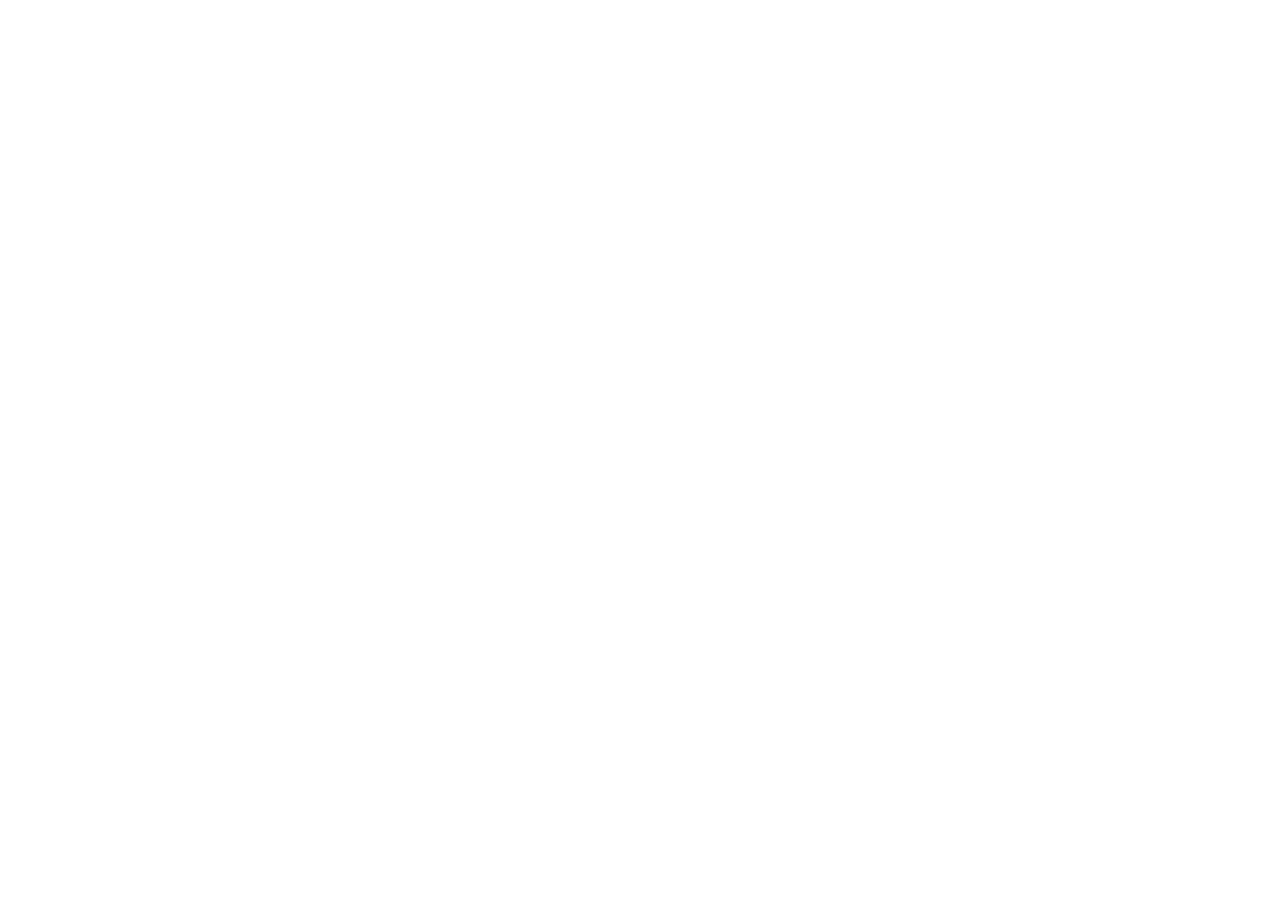
==== history.html @ 446a3a8b "message" ====
<!DOCTYPE html>
<html>
  <head>
    <meta charset="utf-8">
    <title>The History</title>
  <link href="https://fonts.googleapis.com/css?family=Montserrat+Subrayada|Oswald|Poppins" rel="stylesheet">
    <link rel="stylesheet" href="css/style.css">
  </head>
  <body>







<!-- All content above this line -->
    <script src="https://ajax.googleapis.com/ajax/libs/jquery/3.1.1/jquery.min.js"></script>
    <script src="js/script.js"></script>
    <script>
    jQuery(document).ready(function() {
      $('#header').load('header.html');
      $('#footer').load('footer.html');
    });
    </script>
  </body>
</html>
---- css/style.css ----
@import url("https://fonts.googleapis.com/css?family=Montserrat+Subrayada%7COswald%7CPoppins");
@import url("https://fonts.googleapis.com/css?family=Montserrat+Subrayada%7COswald%7CPoppins");
body {
  margin: 0px; }

.box {
  box-sizing: border-box;
  background-color: black;
  height: 100px; }

img.large {
  box-sizing: border-box;
  border: 25px solid #a9d416;
  height: 100%;
  width: 100%;
  object-fit: cover; }

.sciImage {
  height: 500px;
  color: black;
  width: 100%; }

/*# sourceMappingURL=style.css.map */
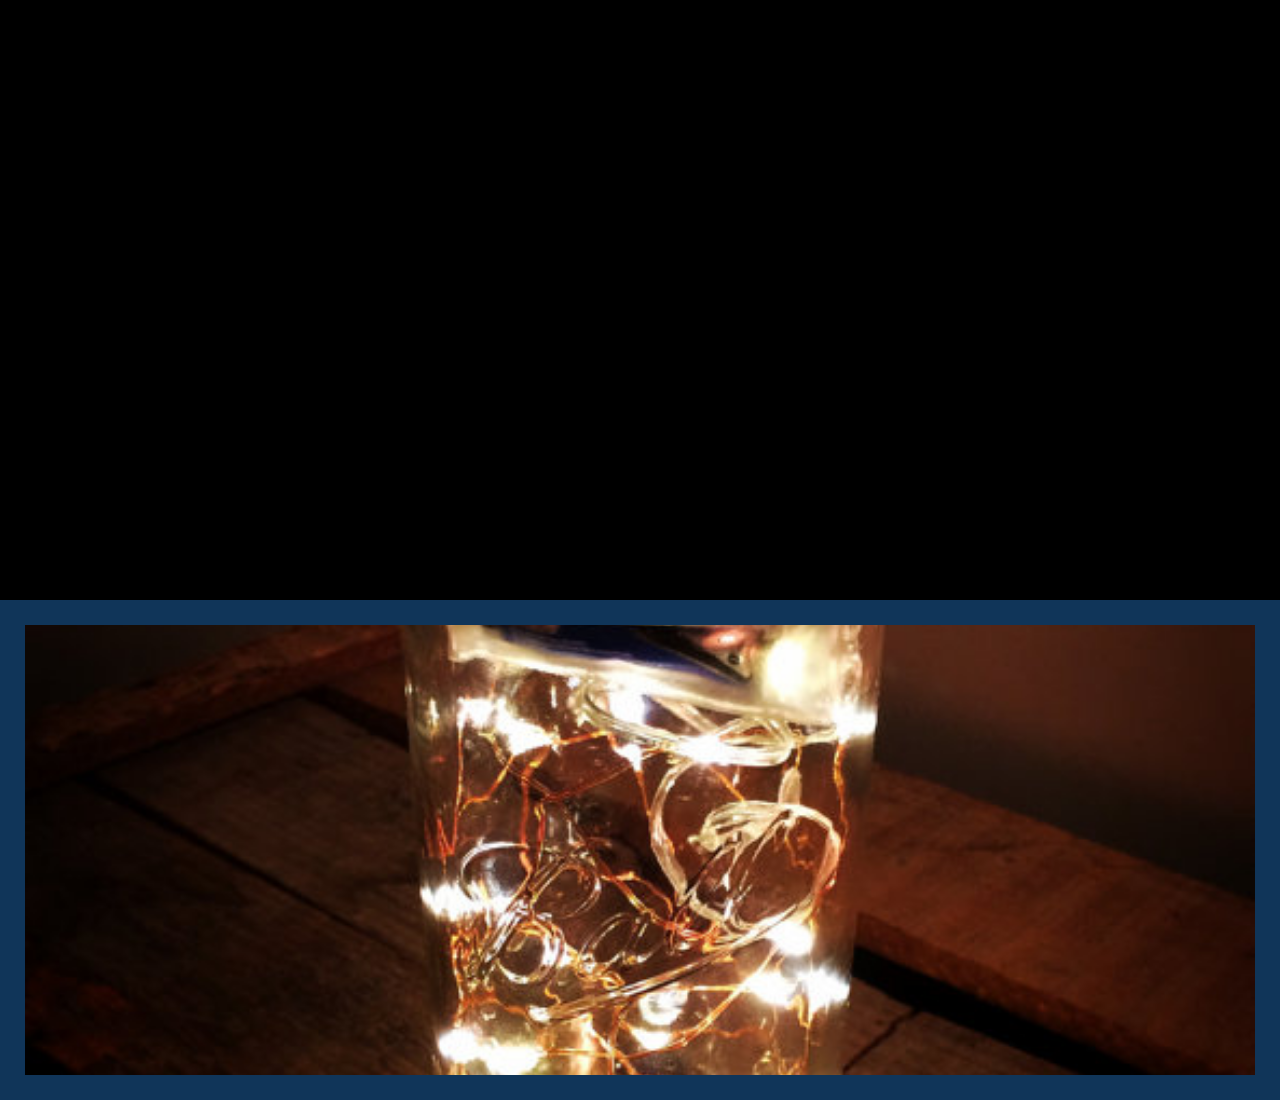
==== commit 5ee90bbe: "message" ====
--- a/history.html
+++ b/history.html
@@ -8,6 +8,38 @@
   </head>
   <body>
 
+<!-- <div class="cloud">this is the chrome experiment
+</div> -->
+<div class="boxtop">
+</div>
+
+
+<!-- GOOD GOOD FOR IMAGE CLICKED- IMAGE A works-->
+<div class ="box">
+
+<div class="hisImageLG imageclickA">
+<img src="images/past.jpg" class="large clickedimageA" alt="AoneLuciferase_Crystal_Structure" />
+
+
+<div class="image-with-text">
+  <div class="image-small">
+    <img src="images/past.jpg" class="small" alt="Pachystomias" />
+  </div>
+  <div class="textA">
+
+  <h1>A Miner's Light</h1>
+  <p>
+Before the development of the safety lamp for use in coal mines, dried fish skins were used in Britain and Europe as a weak source of light. This experimental form of illumination avoided the necessity of using candles which risked sparking explosions.
+  </p>
+  <p>
+Darwin also observed a luminous "jelly-fish of the genus Dianaea"and noted that "When the waves scintillate with bright green sparks, I believe it is generally owing to minute crustacea. But there can be no doubt that very many other pelagic animals, when alive, are phosphorescent."
+
+  </p>
+  </div>
+</div>
+</div>
+</div>
+<!-- ENDING GOOD IMAGE CLICK CODE -->
 
 
 
--- a/css/style.css
+++ b/css/style.css
@@ -1,12 +1,40 @@
 @import url("https://fonts.googleapis.com/css?family=Montserrat+Subrayada%7COswald%7CPoppins");
 @import url("https://fonts.googleapis.com/css?family=Montserrat+Subrayada%7COswald%7CPoppins");
+H1 {
+  font-family: 'Montserrat Subrayada', sans-serif;
+  color: white;
+  font-size: 60 px; }
+
+H2 {
+  font-family: 'Oswald', sans-serif;
+  color: white;
+  text-transform: uppercase;
+  font-size: 40 px; }
+
+p {
+  font-family: 'Poppins', sans-serif;
+  color: white;
+  font-size: 18 px; }
+
 body {
   margin: 0px; }
 
 .box {
   box-sizing: border-box;
   background-color: black;
-  height: 100px; }
+  overflow: hidden; }
+
+.boxtop {
+  box-sizing: border-box;
+  background-color: black;
+  height: 600px;
+  overflow: hidden; }
+
+.sciImageLG {
+  height: 500px;
+  color: black;
+  width: 100%;
+  z-index: 100; }
 
 img.large {
   box-sizing: border-box;
@@ -15,9 +43,103 @@
   width: 100%;
   object-fit: cover; }
 
-.sciImage {
+.sciImageLG {
+  position: relative; }
+
+.image-with-text {
+  background-color: black;
+  height: 500px;
+  position: absolute;
+  top: 0;
+  left: 0;
+  z-index: -10; }
+
+.image-small {
+  width: 45%;
+  height: 500px;
+  float: left; }
+
+.small {
+  width: 100%;
+  height: 100%;
+  object-fit: cover;
+  float: left; }
+
+.textH {
+  float: right;
+  width: 45%; }
+
+h1 {
+  color: #ffffff;
+  background-color: black; }
+
+h2 {
+  background-color: black; }
+
+p {
+  background-color: black; }
+
+body {
+  margin: 0px; }
+
+.box {
+  box-sizing: border-box;
+  background-color: black;
+  overflow: hidden; }
+
+.boxtop {
+  box-sizing: border-box;
+  background-color: black;
+  height: 600px;
+  overflow: hidden; }
+
+.hisImageLG {
   height: 500px;
   color: black;
-  width: 100%; }
+  width: 100%;
+  z-index: 100; }
+
+img.large {
+  box-sizing: border-box;
+  border: 25px solid #103559;
+  height: 100%;
+  width: 100%;
+  object-fit: cover; }
+
+.hisImageLG {
+  position: relative; }
+
+.image-with-text {
+  background-color: black;
+  height: 500px;
+  position: absolute;
+  top: 0;
+  left: 0;
+  z-index: -10; }
+
+.image-small {
+  width: 45%;
+  height: 500px;
+  float: left; }
+
+.small {
+  width: 100%;
+  height: 100%;
+  object-fit: cover;
+  float: left; }
+
+.textH {
+  float: right;
+  width: 45%; }
+
+h1 {
+  color: #ffffff;
+  background-color: black; }
+
+h2 {
+  background-color: black; }
+
+p {
+  background-color: black; }
 
 /*# sourceMappingURL=style.css.map */
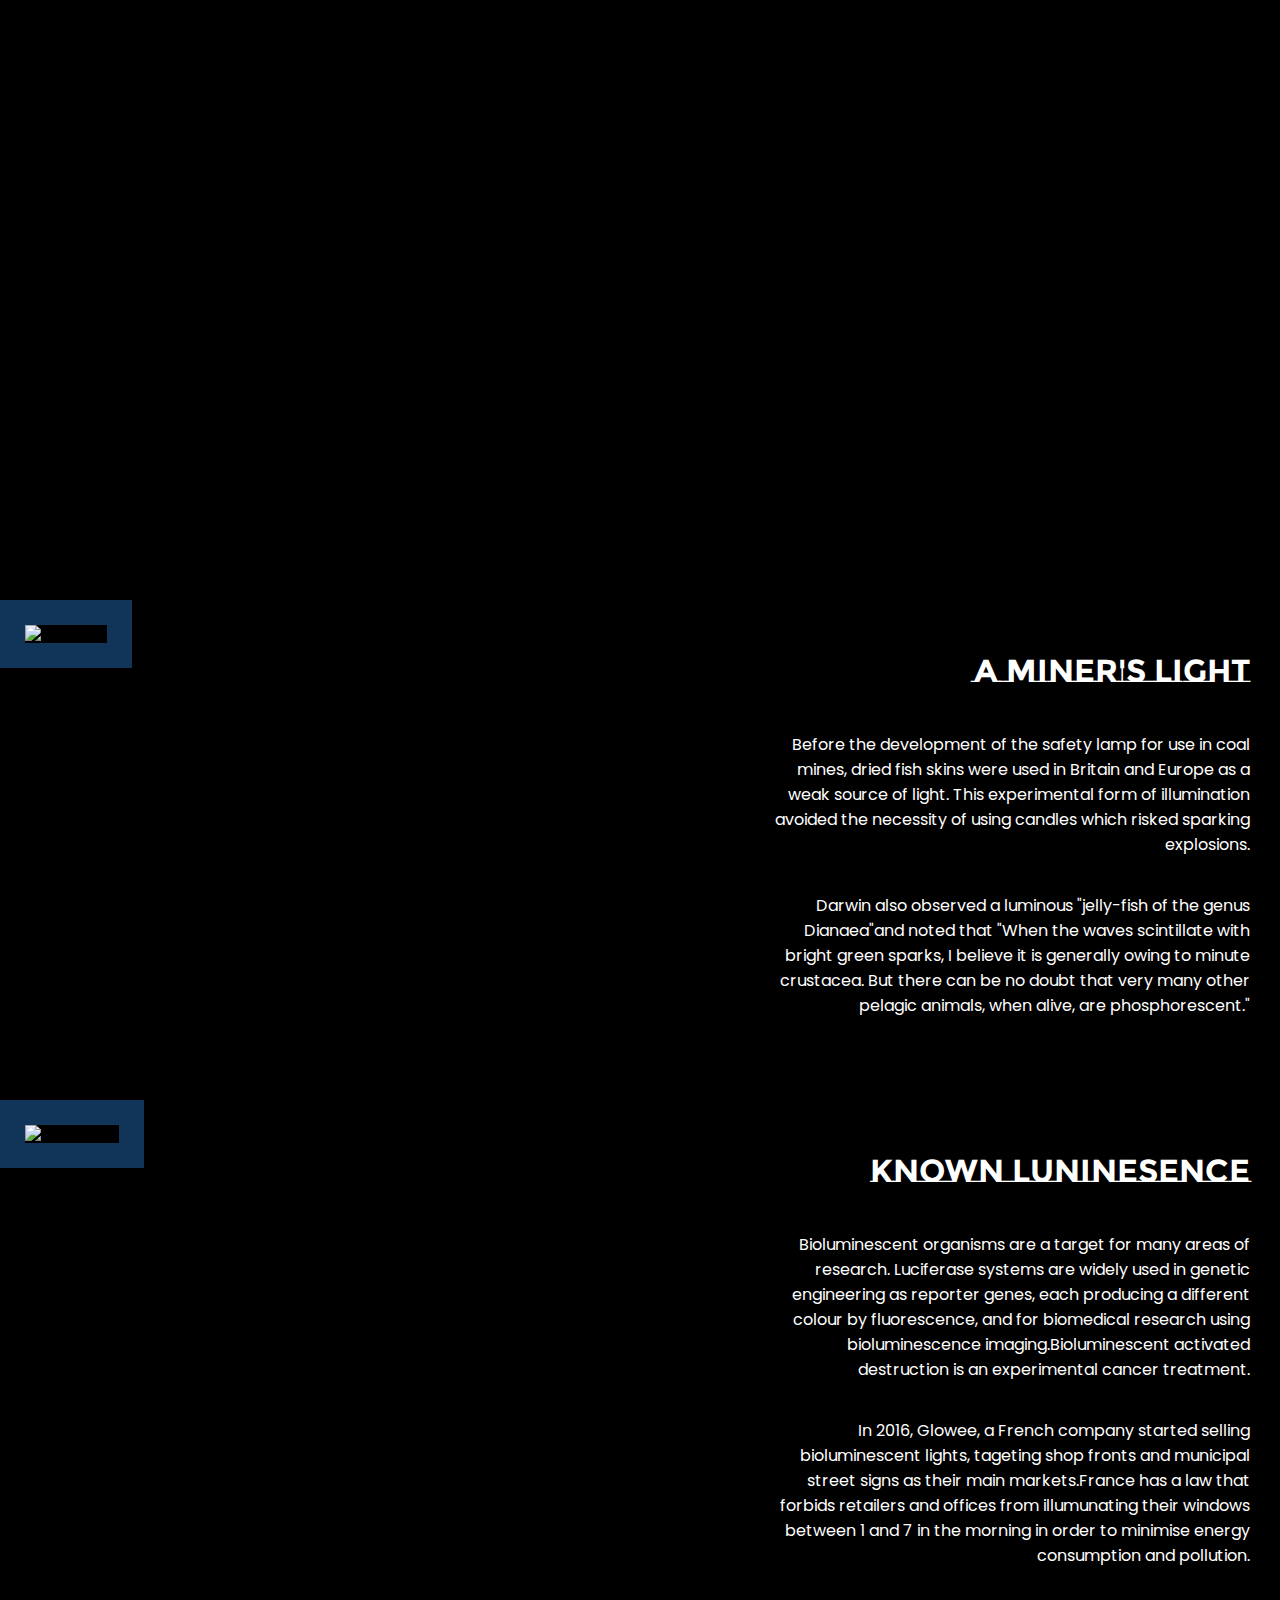
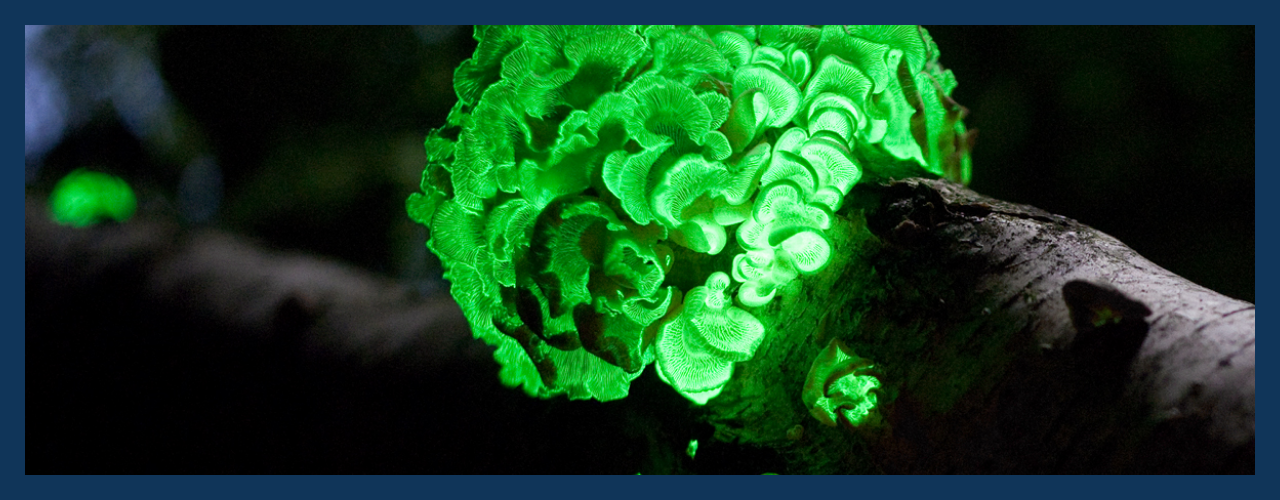
==== commit 032d0e53: "message" ====
--- a/history.html
+++ b/history.html
@@ -15,17 +15,17 @@
 
 
 <!-- GOOD GOOD FOR IMAGE CLICKED- IMAGE A works-->
-<div class ="box">
+<div class="box">
 
-<div class="hisImageLG imageclickA">
-<img src="images/past.jpg" class="large clickedimageA" alt="AoneLuciferase_Crystal_Structure" />
+<div class="hisImageLG imageclickPast">
+<img src="images/Past.jpg" class="large clickedimagePast" alt="Mason Jar" />
 
 
 <div class="image-with-text">
   <div class="image-small">
-    <img src="images/past.jpg" class="small" alt="Pachystomias" />
+    <img src="images/Past.jpg" class="small" alt="Mason Jar" />
   </div>
-  <div class="textA">
+  <div class="textPast">
 
   <h1>A Miner's Light</h1>
   <p>
@@ -39,9 +39,61 @@
 </div>
 </div>
 </div>
-<!-- ENDING GOOD IMAGE CLICK CODE -->
 
 
+ <div class ="box">
+
+<div class="hisImageLG imageclickPresent">
+<img src="images/Present.jpg" class="large clickedimagePresent" alt="Lit up water" />
+
+
+<div class="image-with-text">
+  <div class="image-small">
+    <img src="images/Present.jpg" class="small" alt="Lit up water" />
+  </div>
+  <div class="textPresent">
+
+  <h1>Known Luninesence</h1>
+  <p>
+Bioluminescent organisms are a target for many areas of research. Luciferase systems are widely used in genetic engineering as reporter genes, each producing a different colour by fluorescence, and for biomedical research using bioluminescence imaging.Bioluminescent activated destruction is an experimental cancer treatment.  </p>
+  <p>
+ In 2016, Glowee, a French company started selling bioluminescent lights, tageting shop fronts and municipal street signs as their main markets.France has a law that forbids retailers and offices from illumunating their windows between 1 and 7 in the morning in order to minimise energy consumption and pollution.
+
+  </p>
+
+  </div>
+</div>
+</div>
+</div>
+
+
+
+<div class ="box">
+
+<div class="hisImageLG imageclickFuture">
+<img src="images/future.jpg" class="large clickedimageFuture" alt="Fungus Glowing" />
+
+
+<div class="image-with-text">
+  <div class="image-small">
+    <img src="images/future.jpg" class="small" alt="Fungus Glowing" />
+  </div>
+  <div class="textFuture">
+
+  <h1>A Brighter Future</h1>
+  <p>
+Engineered bioluminescence could perhaps one day be used to reduce the need for street lighting, or for decorative purposes if it becomes possible to produce light that is both bright enough and can be sustained for long periods at a workable price.
+  </p>
+  <p>
+"Click Here" to join a creative experience theatrical interactive light show. Then share your thoughts of "How Bioluminescence in Nature might be applied to make our world a better place."
+
+  </p>
+  </div>
+</div>
+</div>
+</div>
+
+<!-- </div> -->
 
 
 
--- a/css/style.css
+++ b/css/style.css
@@ -116,11 +116,22 @@
   top: 0;
   left: 0;
   z-index: -10; }
+  .image-with-text p {
+    text-align: right;
+    padding-left: 70px;
+    padding-right: 20px;
+    padding-top: 20px; }
+  .image-with-text h1 {
+    text-align: right;
+    padding-left: 70px;
+    padding-right: 20px;
+    padding-top: 20px; }
 
 .image-small {
   width: 45%;
   height: 500px;
-  float: left; }
+  float: left;
+  margin-right: 10px; }
 
 .small {
   width: 100%;
@@ -128,9 +139,20 @@
   object-fit: cover;
   float: left; }
 
-.textH {
+.textPast {
   float: right;
-  width: 45%; }
+  width: 45%;
+  margin: 10px; }
+
+.textPresent {
+  float: right;
+  width: 45%;
+  margin: 10px; }
+
+.textFuture {
+  float: right;
+  width: 45%;
+  margin: 10px; }
 
 h1 {
   color: #ffffff;
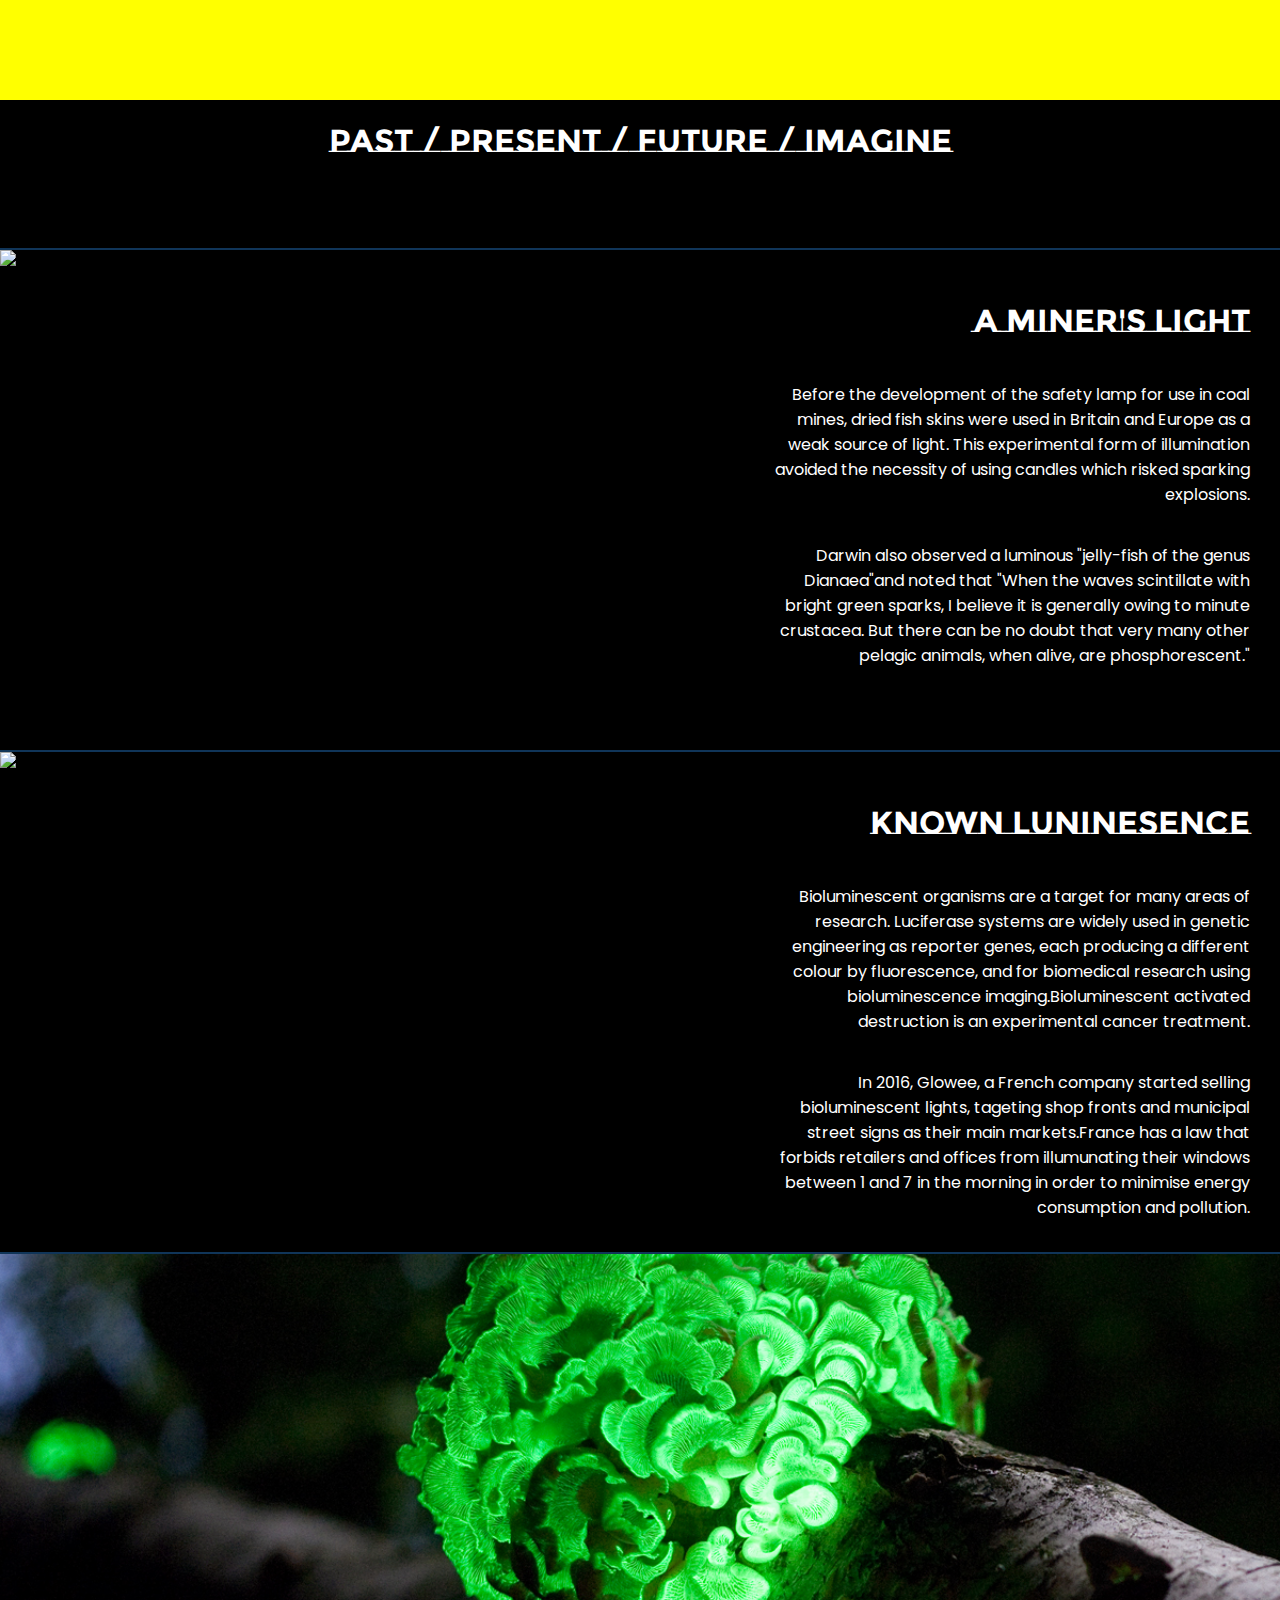
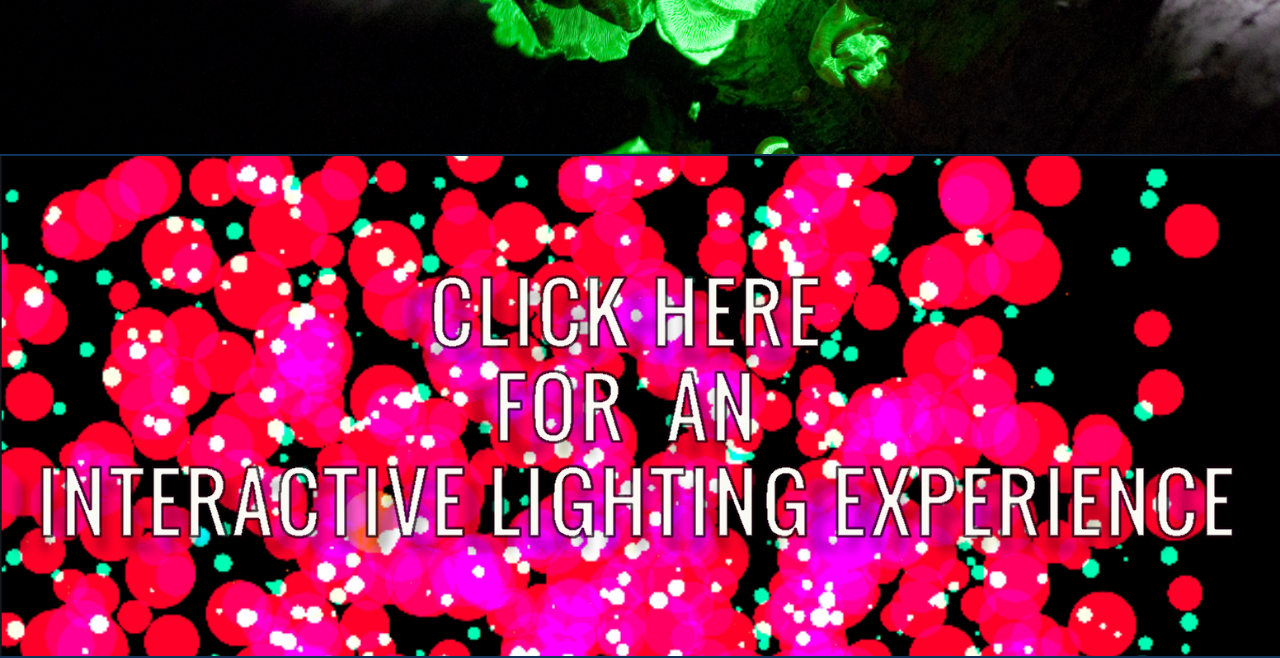
==== commit d661faf2: "message" ====
--- a/history.html
+++ b/history.html
@@ -10,12 +10,18 @@
 
 <!-- <div class="cloud">this is the chrome experiment
 </div> -->
-<div class="boxtop">
+<div class="navBar">
+
+</div>
+<div class="boxtopHistory">
+  <div class="titles">
+    <h1>PAST / PRESENT / FUTURE / IMAGINE</h1>
+  </div>
 </div>
 
 
 <!-- GOOD GOOD FOR IMAGE CLICKED- IMAGE A works-->
-<div class="box">
+<div class="boxBlue">
 
 <div class="hisImageLG imageclickPast">
 <img src="images/Past.jpg" class="large clickedimagePast" alt="Mason Jar" />
@@ -41,7 +47,7 @@
 </div>
 
 
- <div class ="box">
+ <div class ="boxBlue">
 
 <div class="hisImageLG imageclickPresent">
 <img src="images/Present.jpg" class="large clickedimagePresent" alt="Lit up water" />
@@ -68,7 +74,7 @@
 
 
 
-<div class ="box">
+<div class ="boxBlue">
 
 <div class="hisImageLG imageclickFuture">
 <img src="images/future.jpg" class="large clickedimageFuture" alt="Fungus Glowing" />
@@ -93,8 +99,39 @@
 </div>
 </div>
 
-<!-- </div> -->
 
+
+
+
+
+<!-- start of new one -->
+
+
+  <div class ="boxBlue">
+
+  <div class="hisImageLG imageclickCreative">
+  <img src="images/CreativeCloud.jpg" class="large clickedimageCreative" alt="codep" />
+
+
+  <div class="image-with-text">
+    <div class="image-small">
+      <img src="<p data-height="392" data-theme-id="0" data-slug-hash="GNQadK" data-default-tab="result" data-user="JoDorsett" data-embed-version="2" data-pen-title="Audio Cloud w/o audio" class="codepen">See the Pen <a href="http://codepen.io/JoDorsett/pen/GNQadK/">Audio Cloud w/o audio</a> by Jo Dorsett (<a href="http://codepen.io/JoDorsett">@JoDorsett</a>) on <a href="http://codepen.io">CodePen</a>.</p>
+<script async src="https://production-assets.codepen.io/assets/embed/ei.js"></script>" class="small" alt="the imagination" />
+    </div>
+    <div class="textCreative">
+
+    <h1>Code Pen</h1>
+    <p>
+      A reactive particle system based on audio analysis of FFT (fast fourier transform) spectrum. Groups of circles are tied from low to high frequencies of audio in the current time.
+
+     Instructions:
+     - Move mouse to affect circles positions.
+     - Change the controls in the top panel to see different arrangements and color themes.
+    </p>
+    </div>
+  </div>
+  </div>
+  </div>
 
 
 
--- a/css/style.css
+++ b/css/style.css
@@ -9,7 +9,7 @@
   font-family: 'Oswald', sans-serif;
   color: white;
   text-transform: uppercase;
-  font-size: 40 px; }
+  font-size: 36 px; }
 
 p {
   font-family: 'Poppins', sans-serif;
@@ -19,16 +19,26 @@
 body {
   margin: 0px; }
 
-.box {
-  box-sizing: border-box;
-  background-color: black;
+.navBar {
+  box-sizing: border-box;
+  background-color: yellow;
+  height: 100px;
   overflow: hidden; }
 
-.boxtop {
-  box-sizing: border-box;
-  background-color: black;
-  height: 600px;
-  overflow: hidden; }
+.boxGreen {
+  box-sizing: border-box;
+  background-color: black;
+  overflow: hidden;
+  border-bottom: 2px solid #a9d416; }
+
+.boxtopScience {
+  box-sizing: border-box;
+  background-color: black;
+  height: 150px;
+  overflow: hidden;
+  border-bottom: 2px solid #a9d416; }
+  .boxtopScience .titles {
+    text-align: center; }
 
 .sciImageLG {
   height: 500px;
@@ -38,7 +48,6 @@
 
 img.large {
   box-sizing: border-box;
-  border: 25px solid #a9d416;
   height: 100%;
   width: 100%;
   object-fit: cover; }
@@ -82,16 +91,26 @@
 body {
   margin: 0px; }
 
-.box {
-  box-sizing: border-box;
-  background-color: black;
+.navBar {
+  box-sizing: border-box;
+  background-color: yellow;
+  height: 100px;
   overflow: hidden; }
 
-.boxtop {
-  box-sizing: border-box;
-  background-color: black;
-  height: 600px;
-  overflow: hidden; }
+.boxBlue {
+  box-sizing: border-box;
+  background-color: black;
+  overflow: hidden;
+  border-bottom: 2px solid #103559; }
+
+.boxtopHistory {
+  box-sizing: border-box;
+  background-color: black;
+  height: 150px;
+  overflow: hidden;
+  border-bottom: 2px solid #103559; }
+  .boxtopHistory .titles {
+    text-align: center; }
 
 .hisImageLG {
   height: 500px;
@@ -101,7 +120,6 @@
 
 img.large {
   box-sizing: border-box;
-  border: 25px solid #103559;
   height: 100%;
   width: 100%;
   object-fit: cover; }
@@ -126,6 +144,18 @@
     padding-left: 70px;
     padding-right: 20px;
     padding-top: 20px; }
+  .image-with-text .image-with-text-ball {
+    background-color: black;
+    height: 500px;
+    position: absolute;
+    top: 0;
+    left: 0;
+    z-index: -10; }
+    .image-with-text .image-with-text-ball p {
+      text-align: center;
+      padding-left: 10px;
+      padding-right: 10px;
+      padding-top: 10px; }
 
 .image-small {
   width: 45%;
@@ -133,6 +163,13 @@
   float: left;
   margin-right: 10px; }
 
+.image-ball {
+  box-sizing: border-box;
+  height: 500px;
+  width: 100%;
+  object-fit: cover;
+  float: left; }
+
 .small {
   width: 100%;
   height: 100%;
@@ -153,6 +190,17 @@
   float: right;
   width: 45%;
   margin: 10px; }
+
+.textCreative {
+  float: right;
+  width: 45%;
+  margin: 10px; }
+
+.image-creative {
+  width: 80%;
+  height: 500px;
+  float: left;
+  margin-right: 10px; }
 
 h1 {
   color: #ffffff;
